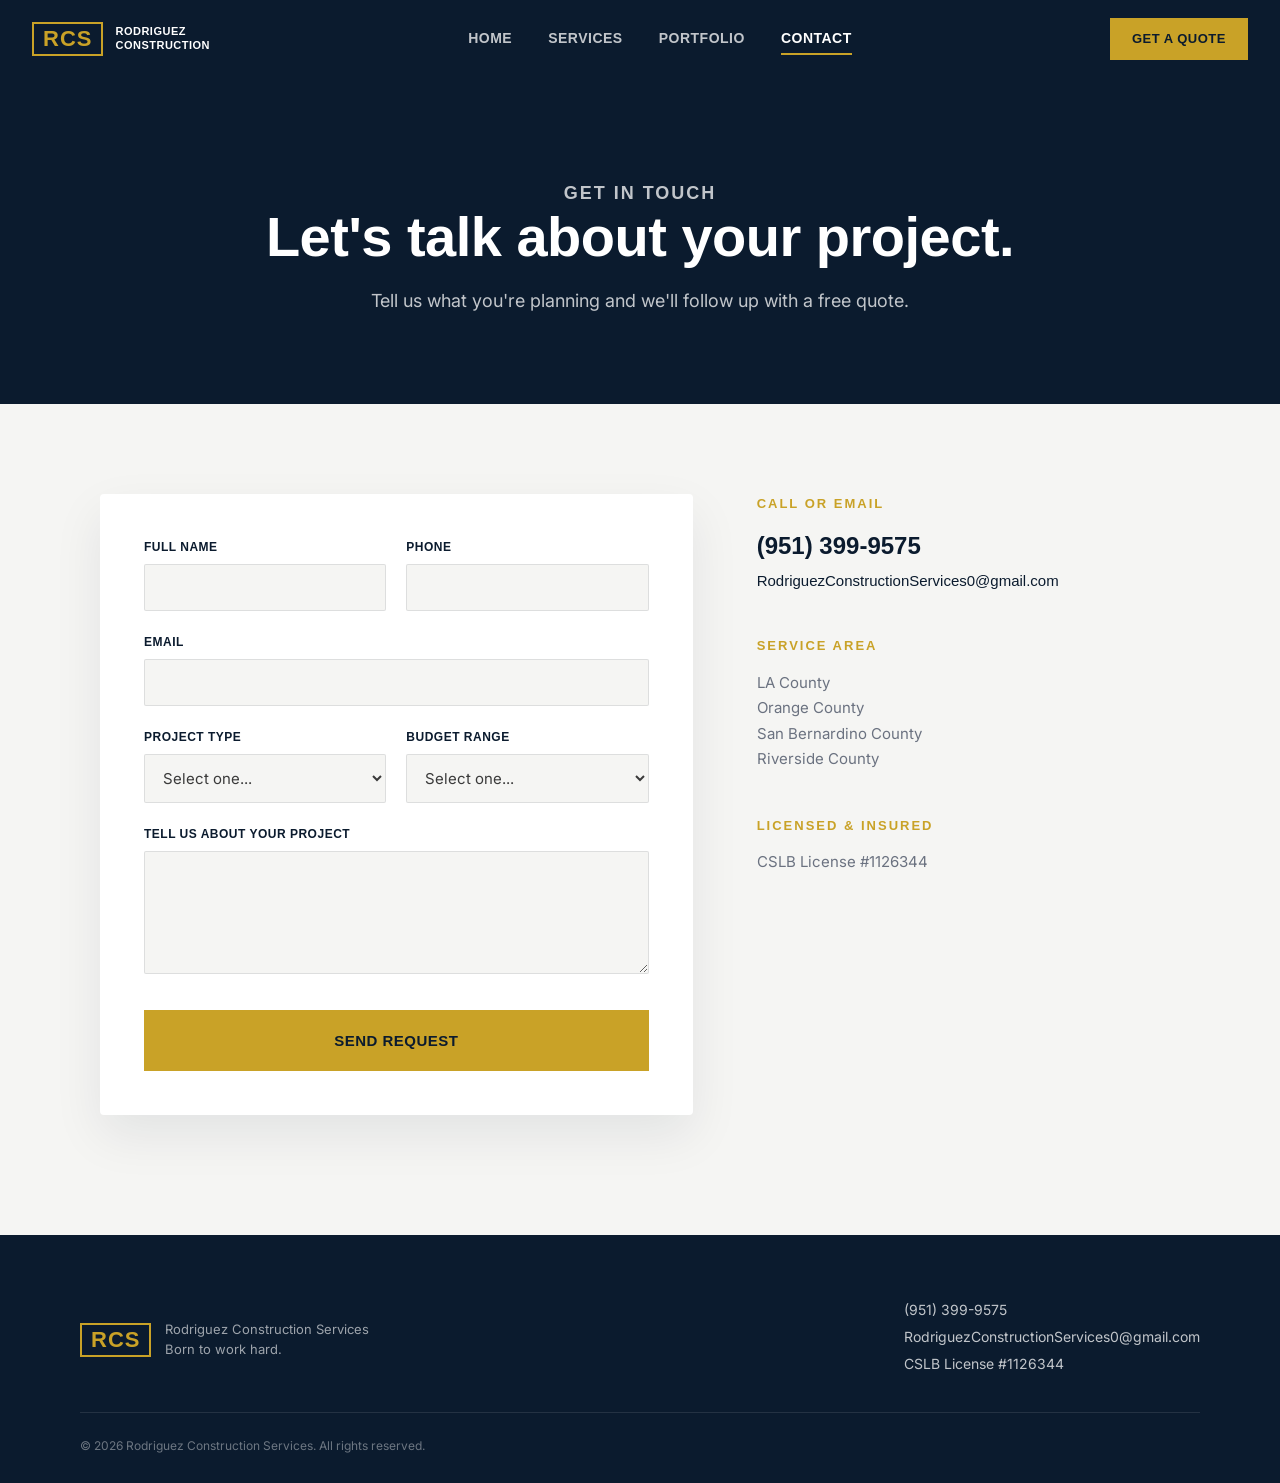
==== contact.html @ 01dc3d80 "Add RCS website files" ====
<!DOCTYPE html>
<html lang="en">
<head>
<meta charset="UTF-8">
<meta name="viewport" content="width=device-width, initial-scale=1.0">
<title>Contact | Rodriguez Construction Services</title>
<meta name="description" content="Get a free quote from Rodriguez Construction Services. Serving LA, Orange, San Bernardino & Riverside Counties.">
<link rel="preconnect" href="https://fonts.googleapis.com">
<link rel="preconnect" href="https://fonts.gstatic.com" crossorigin>
<link href="https://fonts.googleapis.com/css2?family=Archivo+Expanded:wght@600;700;800&family=Inter:wght@400;500;600;700&display=swap" rel="stylesheet">
<link rel="stylesheet" href="style.css">
</head>
<body>

<header class="nav" id="nav">
  <div class="nav-inner">
    <a href="index.html" class="nav-logo">
      <span class="nav-logo-mark">RCS</span>
      <span class="nav-logo-text">RODRIGUEZ<br>CONSTRUCTION</span>
    </a>
    <nav class="nav-links">
      <a href="index.html">Home</a>
      <a href="services.html">Services</a>
      <a href="portfolio.html">Portfolio</a>
      <a href="contact.html" class="active">Contact</a>
    </nav>
    <a href="contact.html" class="nav-cta">Get a Quote</a>
    <button class="nav-burger" id="burger" aria-label="Open menu">
      <span></span><span></span><span></span>
    </button>
  </div>
  <div class="nav-mobile" id="navMobile">
    <a href="index.html">Home</a>
    <a href="services.html">Services</a>
    <a href="portfolio.html">Portfolio</a>
    <a href="contact.html">Contact</a>
  </div>
</header>

<section class="page-hero">
  <div class="page-hero-inner">
    <p class="section-kicker">Get In Touch</p>
    <h1>Let's talk about your project.</h1>
    <p>Tell us what you're planning and we'll follow up with a free quote.</p>
  </div>
</section>

<section class="contact-section">
  <div class="contact-grid">

    <form class="contact-form reveal" id="leadForm" action="https://formspree.io/f/YOUR_FORM_ID" method="POST">
      <div class="form-row">
        <div class="form-field">
          <label for="name">Full Name</label>
          <input type="text" id="name" name="name" required>
        </div>
        <div class="form-field">
          <label for="phone">Phone</label>
          <input type="tel" id="phone" name="phone" required>
        </div>
      </div>
      <div class="form-field">
        <label for="email">Email</label>
        <input type="email" id="email" name="email" required>
      </div>
      <div class="form-row">
        <div class="form-field">
          <label for="project">Project Type</label>
          <select id="project" name="project_type" required>
            <option value="">Select one...</option>
            <option>ADU Addition</option>
            <option>New Construction</option>
            <option>Remodel</option>
            <option>Additions / Framing</option>
            <option>Concrete / Repairs</option>
            <option>Other</option>
          </select>
        </div>
        <div class="form-field">
          <label for="budget">Budget Range</label>
          <select id="budget" name="budget_range">
            <option value="">Select one...</option>
            <option>Under $25,000</option>
            <option>$25,000 – $75,000</option>
            <option>$75,000 – $150,000</option>
            <option>$150,000+</option>
            <option>Not sure yet</option>
          </select>
        </div>
      </div>
      <div class="form-field">
        <label for="message">Tell us about your project</label>
        <textarea id="message" name="message" rows="5" required></textarea>
      </div>
      <button type="submit" class="btn btn-primary btn-lg form-submit">Send Request</button>
      <p class="form-success" id="formSuccess">Thanks — we got your request and will be in touch shortly.</p>
    </form>

    <div class="contact-info reveal">
      <div class="contact-info-block">
        <p class="section-kicker">Call or Email</p>
        <a href="tel:9513999575" class="contact-big-link">(951) 399-9575</a>
        <a href="mailto:RodriguezConstructionServices0@gmail.com" class="contact-big-link small">RodriguezConstructionServices0@gmail.com</a>
      </div>
      <div class="contact-info-block">
        <p class="section-kicker">Service Area</p>
        <p class="contact-area">LA County<br>Orange County<br>San Bernardino County<br>Riverside County</p>
      </div>
      <div class="contact-info-block">
        <p class="section-kicker">Licensed &amp; Insured</p>
        <p class="contact-area">CSLB License #1126344</p>
      </div>
    </div>

  </div>
</section>

<footer class="footer">
  <div class="footer-inner">
    <div class="footer-brand">
      <span class="nav-logo-mark">RCS</span>
      <p>Rodriguez Construction Services<br>Born to work hard.</p>
    </div>
    <div class="footer-contact">
      <p><a href="tel:9513999575">(951) 399-9575</a></p>
      <p><a href="mailto:RodriguezConstructionServices0@gmail.com">RodriguezConstructionServices0@gmail.com</a></p>
      <p>CSLB License #1126344</p>
    </div>
  </div>
  <p class="footer-legal">&copy; 2026 Rodriguez Construction Services. All rights reserved.</p>
</footer>

<script src="script.js"></script>
</body>
</html>
---- style.css ----
/* ===== RCS Design System ===== */
:root {
  --navy: #0B1B2E;
  --navy-light: #14283f;
  --blue: #1E4D8C;
  --blue-light: #2E68B5;
  --gold: #C9A227;
  --off-white: #F5F5F3;
  --white: #FFFFFF;
  --charcoal: #3A3A3A;
  --gray: #6b7280;
  --border: rgba(11,27,46,0.1);

  --display: 'Archivo Expanded', sans-serif;
  --body: 'Inter', sans-serif;

  --ease: cubic-bezier(0.16, 1, 0.3, 1);
}

* { margin: 0; padding: 0; box-sizing: border-box; }

html { scroll-behavior: smooth; }

@media (prefers-reduced-motion: reduce) {
  html { scroll-behavior: auto; }
  * { animation-duration: 0.01ms !important; transition-duration: 0.01ms !important; }
}

body {
  font-family: var(--body);
  color: var(--charcoal);
  background: var(--off-white);
  line-height: 1.5;
  overflow-x: hidden;
}

img { max-width: 100%; display: block; }
a { text-decoration: none; color: inherit; }

.site-loader {
  position: fixed; inset: 0; background: var(--navy); z-index: 9999;
  animation: loaderOut 0.8s var(--ease) 0.3s forwards;
  pointer-events: none;
}
@keyframes loaderOut {
  to { opacity: 0; visibility: hidden; }
}

/* ===== Navigation ===== */
.nav {
  position: fixed; top: 0; left: 0; right: 0; z-index: 1000;
  background: transparent;
  transition: background 0.4s var(--ease), box-shadow 0.4s var(--ease);
  padding: 0;
}
.nav.scrolled {
  background: rgba(11,27,46,0.96);
  backdrop-filter: blur(8px);
  box-shadow: 0 4px 24px rgba(0,0,0,0.15);
}
.nav-inner {
  max-width: 1280px; margin: 0 auto;
  display: flex; align-items: center; justify-content: space-between;
  padding: 18px 32px;
}
.nav-logo { display: flex; align-items: center; gap: 12px; }
.nav-logo-mark {
  font-family: var(--display); font-weight: 800; font-size: 22px;
  color: var(--gold); letter-spacing: 1px;
  border: 2px solid var(--gold); padding: 4px 9px; line-height: 1;
}
.nav-logo-text {
  font-family: var(--display); font-weight: 700; font-size: 11px;
  color: var(--white); line-height: 1.25; letter-spacing: 0.5px;
}
.nav-links { display: flex; gap: 36px; }
.nav-links a {
  font-family: var(--display); font-weight: 600; font-size: 14px;
  letter-spacing: 0.5px; text-transform: uppercase;
  color: var(--white); opacity: 0.75;
  position: relative; padding: 4px 0;
  transition: opacity 0.25s;
}
.nav-links a:hover, .nav-links a.active { opacity: 1; }
.nav-links a.active::after {
  content: ''; position: absolute; bottom: -2px; left: 0; right: 0; height: 2px;
  background: var(--gold);
}
.nav-cta {
  font-family: var(--display); font-weight: 700; font-size: 13px;
  letter-spacing: 0.5px; text-transform: uppercase;
  background: var(--gold); color: var(--navy);
  padding: 11px 22px; transition: transform 0.25s var(--ease), background 0.25s;
}
.nav-cta:hover { background: #ddb636; transform: translateY(-2px); }
.nav-burger {
  display: none; flex-direction: column; gap: 5px;
  background: none; border: none; cursor: pointer; padding: 8px;
}
.nav-burger span { width: 24px; height: 2px; background: var(--white); }
.nav-mobile {
  display: none; flex-direction: column;
  background: var(--navy); padding: 8px 32px 24px;
}
.nav-mobile a {
  font-family: var(--display); font-weight: 600; font-size: 15px;
  color: var(--white); padding: 14px 0; border-bottom: 1px solid rgba(255,255,255,0.1);
  text-transform: uppercase; letter-spacing: 0.5px;
}
.nav-mobile.open { display: flex; }

@media (max-width: 900px) {
  .nav-links, .nav-cta { display: none; }
  .nav-burger { display: flex; }
}

/* ===== Hero ===== */
.hero {
  position: relative; height: 100vh; min-height: 640px;
  display: flex; align-items: flex-end;
  overflow: hidden;
}
.hero-bg {
  position: absolute; inset: -10% 0 0 0; height: 120%;
  background-size: cover; background-position: center;
  will-change: transform;
}
.hero-scrim {
  position: absolute; inset: 0;
  background: linear-gradient(180deg, rgba(11,27,46,0.55) 0%, rgba(11,27,46,0.35) 40%, rgba(11,27,46,0.9) 100%);
}
.hero-content {
  position: relative; z-index: 2;
  max-width: 1280px; margin: 0 auto; width: 100%;
  padding: 0 32px 100px;
  color: var(--white);
}
.hero-eyebrow {
  font-family: var(--display); font-weight: 700; font-size: 13px;
  letter-spacing: 2px; color: var(--gold); margin-bottom: 20px;
  opacity: 0; animation: fadeUp 0.8s var(--ease) 0.6s forwards;
}
.hero-title {
  font-family: var(--display); font-weight: 800; font-size: clamp(40px, 7vw, 84px);
  line-height: 1.02; letter-spacing: -1px; margin-bottom: 24px;
  opacity: 0; animation: fadeUp 0.9s var(--ease) 0.75s forwards;
}
.hero-title span { color: var(--gold); }
.hero-sub {
  font-size: clamp(16px, 2vw, 19px); max-width: 520px; margin-bottom: 36px;
  color: rgba(255,255,255,0.88); font-weight: 400;
  opacity: 0; animation: fadeUp 0.9s var(--ease) 0.9s forwards;
}
.hero-actions {
  display: flex; gap: 16px; flex-wrap: wrap;
  opacity: 0; animation: fadeUp 0.9s var(--ease) 1.05s forwards;
}
@keyframes fadeUp {
  from { opacity: 0; transform: translateY(24px); }
  to { opacity: 1; transform: translateY(0); }
}
.hero-scroll-cue {
  position: absolute; bottom: 32px; left: 50%; transform: translateX(-50%);
  z-index: 2;
}
.hero-scroll-cue span {
  display: block; width: 1px; height: 40px;
  background: linear-gradient(180deg, var(--gold), transparent);
  animation: scrollCue 1.8s ease-in-out infinite;
}
@keyframes scrollCue {
  0%, 100% { opacity: 0.3; transform: scaleY(0.6); transform-origin: top; }
  50% { opacity: 1; transform: scaleY(1); transform-origin: top; }
}

/* ===== Buttons ===== */
.btn {
  display: inline-flex; align-items: center; justify-content: center;
  font-family: var(--display); font-weight: 700; font-size: 14px;
  letter-spacing: 0.5px; text-transform: uppercase;
  padding: 16px 32px; transition: all 0.3s var(--ease);
  border: 2px solid transparent; cursor: pointer;
}
.btn-primary {
  background: var(--gold); color: var(--navy);
}
.btn-primary:hover { background: #ddb636; transform: translateY(-3px); box-shadow: 0 12px 24px rgba(201,162,39,0.3); }
.btn-ghost {
  background: transparent; color: var(--white); border-color: rgba(255,255,255,0.5);
}
.btn-ghost:hover { border-color: var(--white); background: rgba(255,255,255,0.1); }
.btn-lg { padding: 20px 44px; font-size: 15px; }

/* ===== Section shared ===== */
.section-kicker {
  font-family: var(--display); font-weight: 700; font-size: 13px;
  letter-spacing: 2px; text-transform: uppercase; color: var(--gold);
  margin-bottom: 14px;
}
.section-head { max-width: 640px; margin: 0 auto 56px; text-align: center; padding: 0 32px; }
.section-head h2 {
  font-family: var(--display); font-weight: 700; font-size: clamp(28px, 4vw, 42px);
  color: var(--navy); line-height: 1.1;
}

/* ===== Intro ===== */
.intro { padding: 120px 32px; background: var(--white); }
.intro-inner { max-width: 780px; margin: 0 auto; text-align: center; }
.intro-kicker {
  font-family: var(--display); font-weight: 700; font-size: 13px;
  letter-spacing: 2px; text-transform: uppercase; color: var(--blue); margin-bottom: 18px;
}
.intro-heading {
  font-family: var(--display); font-weight: 700; font-size: clamp(26px, 4vw, 38px);
  color: var(--navy); line-height: 1.2; margin-bottom: 24px;
}
.intro-body { font-size: 18px; color: var(--gray); line-height: 1.7; }

/* ===== Services preview ===== */
.services-preview { padding: 100px 32px; background: var(--off-white); }
.service-grid {
  max-width: 1120px; margin: 0 auto; display: grid;
  grid-template-columns: repeat(4, 1fr); gap: 2px;
  background: var(--border);
}
.service-card {
  background: var(--white); padding: 40px 28px; transition: background 0.3s;
}
.service-card:hover { background: var(--navy); }
.service-card:hover h3, .service-card:hover p { color: var(--white); }
.service-card:hover .service-num { color: var(--gold); }
.service-num {
  font-family: var(--display); font-weight: 800; font-size: 15px;
  color: var(--blue); display: inline-block; margin-bottom: 20px;
  border-bottom: 2px solid var(--gold); padding-bottom: 4px;
}
.service-card h3 {
  font-family: var(--display); font-weight: 700; font-size: 18px;
  color: var(--navy); margin-bottom: 10px; transition: color 0.3s;
}
.service-card p { font-size: 14px; color: var(--gray); transition: color 0.3s; }
.link-arrow {
  display: block; text-align: center; margin-top: 48px;
  font-family: var(--display); font-weight: 700; font-size: 14px;
  letter-spacing: 0.5px; color: var(--blue); text-transform: uppercase;
  transition: transform 0.25s;
}
.link-arrow:hover { transform: translateX(4px); color: var(--navy); }

@media (max-width: 900px) {
  .service-grid { grid-template-columns: repeat(2, 1fr); }
}

/* ===== Proof (image + text split) ===== */
.proof {
  display: grid; grid-template-columns: 1.1fr 1fr; align-items: stretch;
  background: var(--navy);
}
.proof-image { overflow: hidden; height: 100%; min-height: 460px; }
.proof-image img { width: 100%; height: 100%; object-fit: cover; }
.proof-text {
  padding: 80px 60px; display: flex; flex-direction: column; justify-content: center;
  color: var(--white);
}
.proof-text h2 {
  font-family: var(--display); font-weight: 700; font-size: clamp(26px, 3.4vw, 36px);
  line-height: 1.2; margin-bottom: 20px;
}
.proof-text p { color: rgba(255,255,255,0.75); font-size: 17px; margin-bottom: 28px; line-height: 1.6; }
.proof-text .link-arrow { text-align: left; color: var(--gold); margin-top: 0; }
.proof-text .link-arrow:hover { color: var(--white); }

@media (max-width: 900px) {
  .proof { grid-template-columns: 1fr; }
  .proof-image { min-height: 320px; }
  .proof-text { padding: 56px 32px; }
}

/* ===== Service area band ===== */
.service-area {
  padding: 90px 32px; text-align: center; background: var(--white);
}
.service-area h2 {
  font-family: var(--display); font-weight: 700; font-size: clamp(24px, 3.4vw, 34px);
  color: var(--navy); margin-bottom: 12px;
}
.service-area-sub { color: var(--gray); font-size: 16px; }

/* ===== CTA band ===== */
.cta-band {
  padding: 110px 32px; text-align: center; background: var(--blue);
  display: flex; flex-direction: column; align-items: center; gap: 32px;
}
.cta-band h2 {
  font-family: var(--display); font-weight: 700; font-size: clamp(28px, 4.4vw, 46px);
  color: var(--white); line-height: 1.15;
}

/* ===== Footer ===== */
.footer { background: var(--navy); padding: 64px 32px 28px; color: var(--white); }
.footer-inner {
  max-width: 1120px; margin: 0 auto; display: flex; justify-content: space-between;
  flex-wrap: wrap; gap: 32px; padding-bottom: 32px; border-bottom: 1px solid rgba(255,255,255,0.1);
}
.footer-brand { display: flex; align-items: center; gap: 14px; }
.footer-brand p { font-size: 13px; color: rgba(255,255,255,0.6); line-height: 1.5; }
.footer-contact p { font-size: 14px; margin-bottom: 6px; color: rgba(255,255,255,0.75); }
.footer-contact a:hover { color: var(--gold); }
.footer-legal {
  max-width: 1120px; margin: 24px auto 0; font-size: 12px; color: rgba(255,255,255,0.4);
}

/* ===== Page hero (inner pages) ===== */
.page-hero {
  background: var(--navy); padding: 180px 32px 90px;
}
.page-hero-inner { max-width: 780px; margin: 0 auto; text-align: center; }
.page-hero-inner h1 {
  font-family: var(--display); font-weight: 800; font-size: clamp(32px, 5.5vw, 56px);
  color: var(--white); line-height: 1.08; margin-bottom: 20px; letter-spacing: -0.5px;
}
.page-hero-inner p {
  font-size: 18px; color: rgba(255,255,255,0.75); max-width: 560px; margin: 0 auto;
}

/* ===== Services detail rows ===== */
.services-detail { max-width: 900px; margin: 0 auto; padding: 100px 32px; }
.service-row {
  display: grid; grid-template-columns: 100px 1fr; gap: 32px;
  padding: 40px 0; border-bottom: 1px solid var(--border);
}
.service-row:first-child { padding-top: 0; }
.service-row-num {
  font-family: var(--display); font-weight: 800; font-size: 42px;
  color: var(--border); line-height: 1;
}
.service-row-content h2 {
  font-family: var(--display); font-weight: 700; font-size: 24px;
  color: var(--navy); margin-bottom: 10px;
}
.service-row-content p { color: var(--gray); font-size: 16px; line-height: 1.65; max-width: 560px; }
.service-row-content a { color: var(--blue); font-weight: 600; }
.service-row-content a:hover { color: var(--gold); }

@media (max-width: 600px) {
  .service-row { grid-template-columns: 1fr; gap: 8px; }
  .service-row-num { font-size: 28px; }
}

/* ===== Services gallery strip ===== */
.services-gallery { padding: 0 32px 110px; background: var(--off-white); }
.gallery-strip {
  max-width: 1120px; margin: 0 auto; display: grid;
  grid-template-columns: repeat(3, 1fr); gap: 20px;
}
.gallery-strip-item { overflow: hidden; aspect-ratio: 4/5; border-radius: 2px; }
.gallery-strip-item img {
  width: 100%; height: 100%; object-fit: cover; transition: transform 0.6s var(--ease);
}
.gallery-strip-item:hover img { transform: scale(1.06); }

@media (max-width: 800px) {
  .gallery-strip { grid-template-columns: 1fr; }
}

/* ===== Before/After Slider ===== */
.ba-section { padding: 20px 32px 40px; }
.ba-slider {
  position: relative; max-width: 1000px; margin: 0 auto;
  aspect-ratio: 4/3; overflow: hidden; border-radius: 4px;
  cursor: ew-resize; user-select: none; box-shadow: 0 30px 60px rgba(11,27,46,0.25);
}
.ba-after, .ba-before {
  position: absolute; inset: 0; width: 100%; height: 100%; overflow: hidden;
}
.ba-after img, .ba-before img {
  width: 100%; height: 100%; object-fit: cover; pointer-events: none;
}
.ba-before { width: 50%; }
.ba-before img { width: 1000px; max-width: none; height: 100%; }
.ba-handle {
  position: absolute; top: 0; bottom: 0; left: 50%;
  transform: translateX(-50%); width: 0;
}
.ba-handle-line {
  position: absolute; top: 0; bottom: 0; left: -1px; width: 3px; background: var(--white);
  box-shadow: 0 0 12px rgba(0,0,0,0.3);
}
.ba-handle-grip {
  position: absolute; top: 50%; left: 50%; transform: translate(-50%, -50%);
  width: 48px; height: 48px; border-radius: 50%; background: var(--white);
  display: flex; align-items: center; justify-content: center;
  box-shadow: 0 6px 20px rgba(0,0,0,0.3);
}
.ba-label {
  position: absolute; top: 20px; font-family: var(--display); font-weight: 700;
  font-size: 12px; letter-spacing: 1.5px; text-transform: uppercase;
  color: var(--white); background: rgba(11,27,46,0.65); padding: 8px 14px;
  pointer-events: none;
}
.ba-label-before { left: 20px; }
.ba-label-after { right: 20px; }
.ba-caption {
  text-align: center; max-width: 600px; margin: 24px auto 0;
  color: var(--gray); font-size: 15px;
}

@media (max-width: 600px) {
  .ba-slider { aspect-ratio: 3/4; }
}

/* ===== Portfolio grid ===== */
.portfolio-gallery { padding: 60px 32px 100px; background: var(--white); }
.pf-grid {
  max-width: 1120px; margin: 0 auto; display: grid;
  grid-template-columns: repeat(3, 1fr); grid-auto-rows: 260px; gap: 16px;
}
.pf-item {
  position: relative; overflow: hidden; border-radius: 2px;
}
.pf-tall { grid-row: span 2; }
.pf-item img {
  width: 100%; height: 100%; object-fit: cover;
  transition: transform 0.6s var(--ease);
}
.pf-item:hover img { transform: scale(1.07); }
.pf-item-tag {
  position: absolute; bottom: 14px; left: 14px;
  font-family: var(--display); font-weight: 700; font-size: 11px;
  letter-spacing: 1px; text-transform: uppercase; color: var(--white);
  background: rgba(11,27,46,0.7); padding: 7px 12px;
}

@media (max-width: 900px) {
  .pf-grid { grid-template-columns: repeat(2, 1fr); grid-auto-rows: 220px; }
}
@media (max-width: 560px) {
  .pf-grid { grid-template-columns: 1fr; }
  .pf-tall { grid-row: span 1; }
}

/* ===== Contact ===== */
.contact-section { padding: 90px 32px 120px; background: var(--off-white); }
.contact-grid {
  max-width: 1080px; margin: 0 auto; display: grid;
  grid-template-columns: 1.4fr 1fr; gap: 64px;
}
.contact-form {
  background: var(--white); padding: 44px; border-radius: 4px;
  box-shadow: 0 20px 50px rgba(11,27,46,0.08);
}
.form-row { display: grid; grid-template-columns: 1fr 1fr; gap: 20px; }
.form-field { margin-bottom: 22px; }
.form-field label {
  display: block; font-family: var(--display); font-weight: 600; font-size: 12px;
  letter-spacing: 0.5px; text-transform: uppercase; color: var(--navy); margin-bottom: 8px;
}
.form-field input, .form-field select, .form-field textarea {
  width: 100%; padding: 13px 14px; border: 1.5px solid var(--border);
  font-family: var(--body); font-size: 15px; color: var(--charcoal);
  background: var(--off-white); transition: border-color 0.25s;
  border-radius: 2px;
}
.form-field input:focus, .form-field select:focus, .form-field textarea:focus {
  outline: none; border-color: var(--blue); background: var(--white);
}
.form-field textarea { resize: vertical; }
.form-submit { width: 100%; margin-top: 8px; }
.form-success {
  display: none; text-align: center; margin-top: 16px; color: var(--blue);
  font-weight: 600; font-size: 14px;
}
.form-success.show { display: block; }

.contact-info-block { margin-bottom: 44px; }
.contact-big-link {
  display: block; font-family: var(--display); font-weight: 700; font-size: 24px;
  color: var(--navy); margin-bottom: 6px; transition: color 0.25s;
}
.contact-big-link:hover { color: var(--blue); }
.contact-big-link.small { font-size: 15px; font-weight: 500; word-break: break-word; }
.contact-area { color: var(--gray); font-size: 15px; line-height: 1.7; }

@media (max-width: 800px) {
  .contact-grid { grid-template-columns: 1fr; gap: 48px; }
  .form-row { grid-template-columns: 1fr; }
  .contact-form { padding: 28px; }
}

/* ===== Scroll reveal ===== */
.reveal {
  opacity: 0; transform: translateY(28px);
  transition: opacity 0.8s var(--ease), transform 0.8s var(--ease);
}
.reveal.in-view { opacity: 1; transform: translateY(0); }
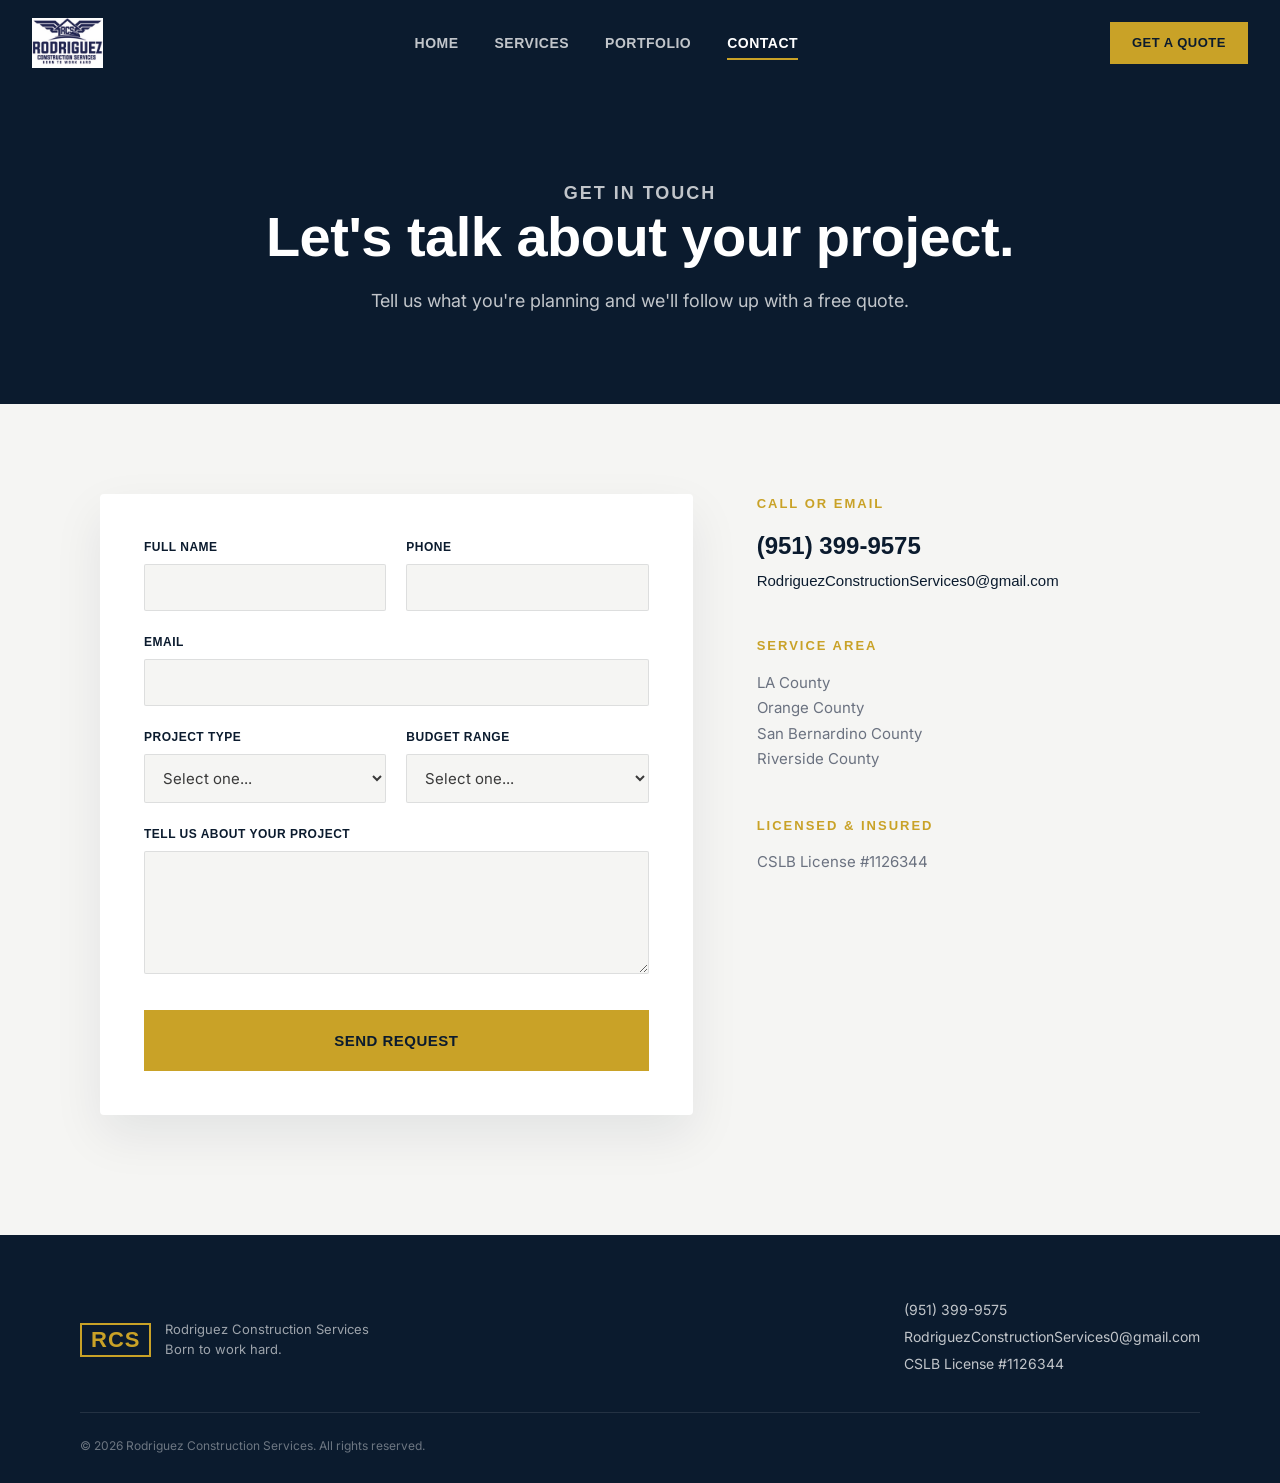
==== commit 59d52dd0: "Final update: logo, formspree, new photos, all fixes" ====
--- a/contact.html
+++ b/contact.html
@@ -15,8 +15,7 @@
 <header class="nav" id="nav">
   <div class="nav-inner">
     <a href="index.html" class="nav-logo">
-      <span class="nav-logo-mark">RCS</span>
-      <span class="nav-logo-text">RODRIGUEZ<br>CONSTRUCTION</span>
+      <img src="images/rcs-logo-full.jpeg" alt="Rodriguez Construction Services" class="nav-logo-img">
     </a>
     <nav class="nav-links">
       <a href="index.html">Home</a>
@@ -48,7 +47,7 @@
 <section class="contact-section">
   <div class="contact-grid">
 
-    <form class="contact-form reveal" id="leadForm" action="https://formspree.io/f/YOUR_FORM_ID" method="POST">
+    <form class="contact-form reveal" id="leadForm" action="https://formspree.io/f/xlgyqvab" method="POST">
       <div class="form-row">
         <div class="form-field">
           <label for="name">Full Name</label>
--- a/style.css
+++ b/style.css
@@ -64,6 +64,7 @@
   padding: 18px 32px;
 }
 .nav-logo { display: flex; align-items: center; gap: 12px; }
+.nav-logo-img { height: 50px; width: auto; max-width: 200px; }
 .nav-logo-mark {
   font-family: var(--display); font-weight: 800; font-size: 22px;
   color: var(--gold); letter-spacing: 1px;
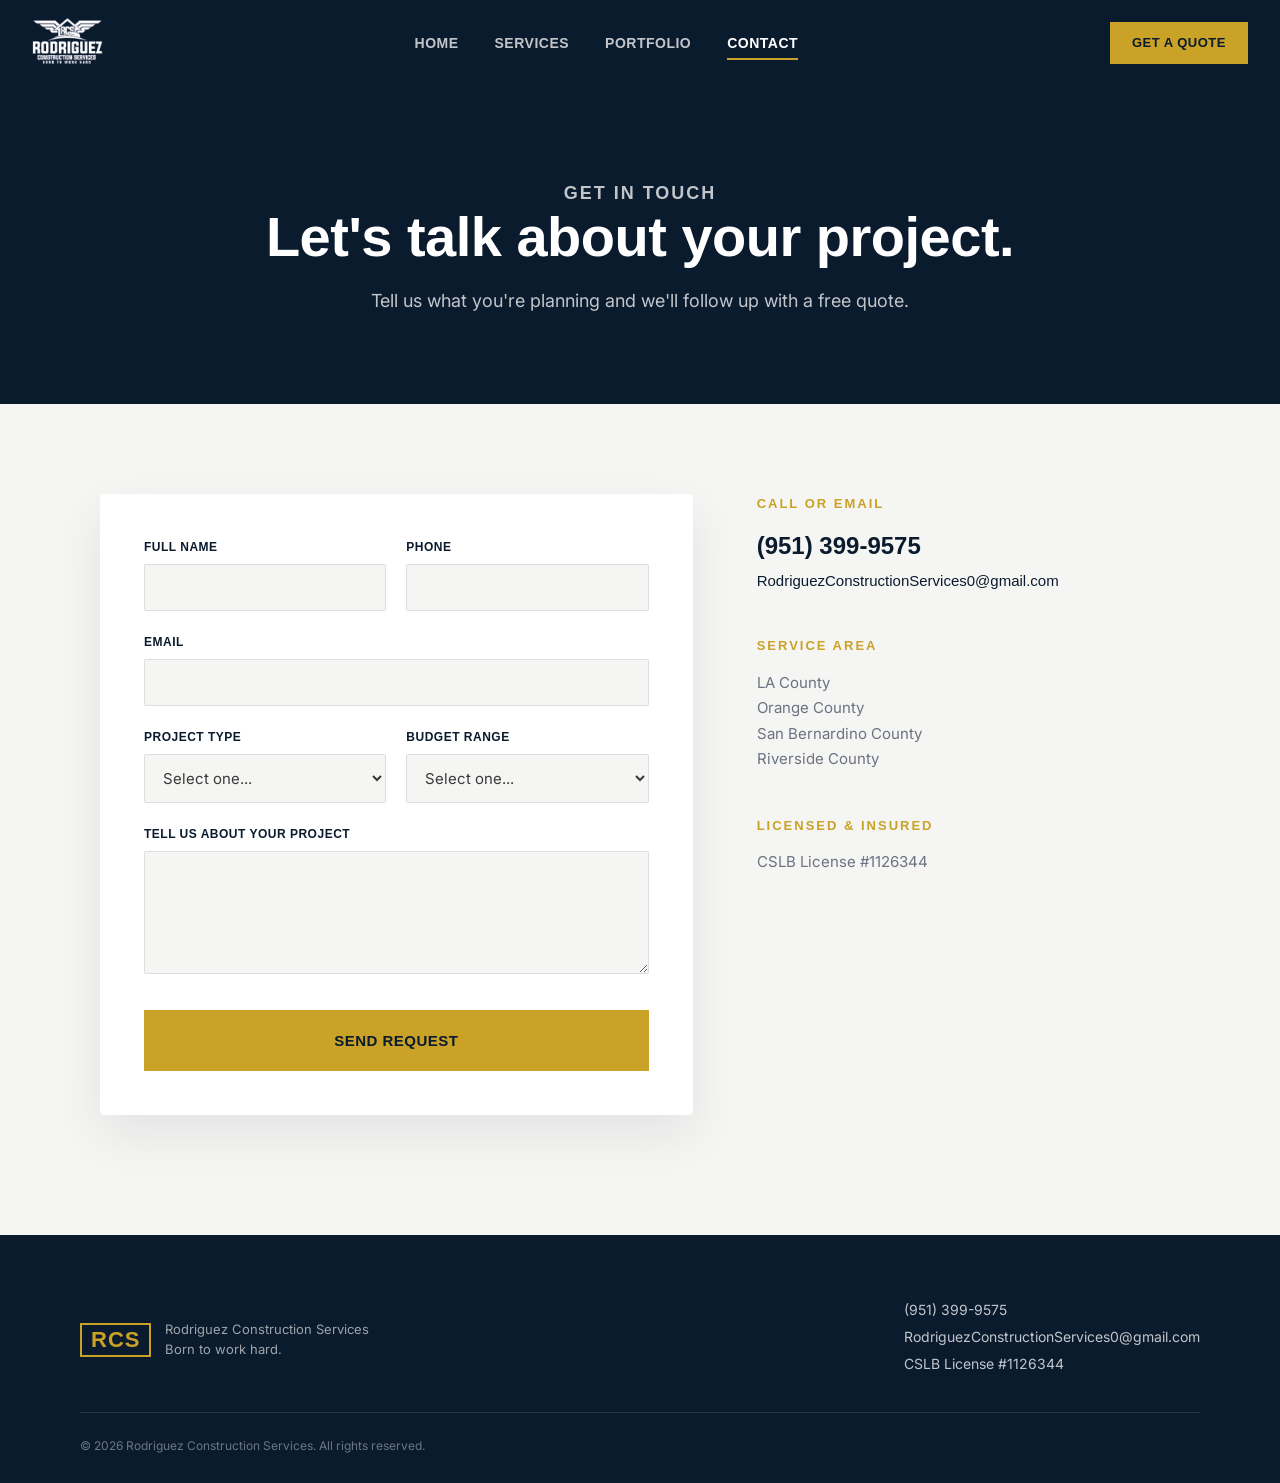
==== commit 7518094d: "Push all updates - services copy, logo, portfolio image, mobile fix" ====
--- a/contact.html
+++ b/contact.html
@@ -15,7 +15,7 @@
 <header class="nav" id="nav">
   <div class="nav-inner">
     <a href="index.html" class="nav-logo">
-      <img src="images/rcs-logo-full.jpeg" alt="Rodriguez Construction Services" class="nav-logo-img">
+      <img src="images/rcs-logo-full.png" alt="Rodriguez Construction Services" class="nav-logo-img">
     </a>
     <nav class="nav-links">
       <a href="index.html">Home</a>
